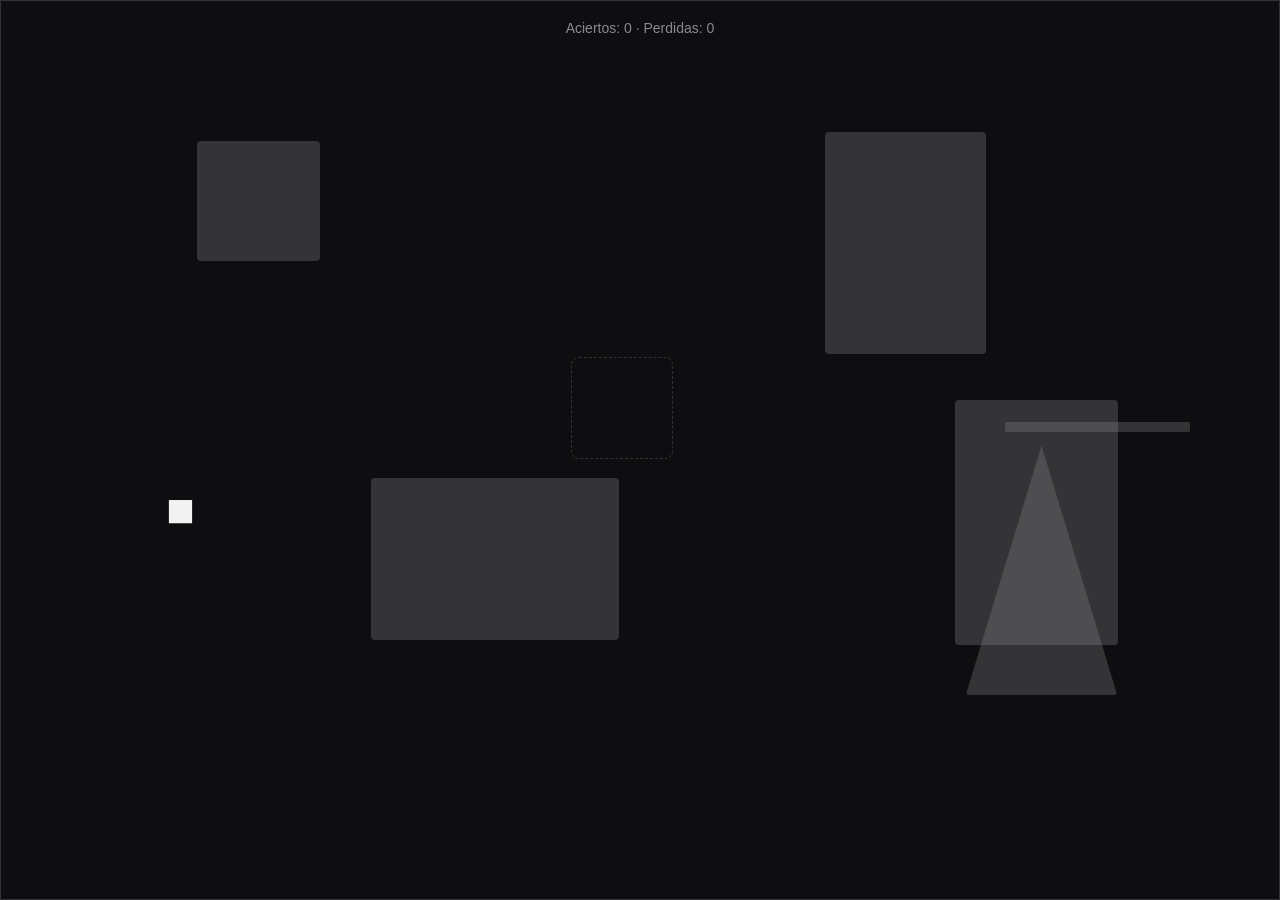
==== Bloque-3/ansiedad/index.html @ 02de0fbb "Ansiedad finalizado" ====
<!-- Bloque-3/ansiedad/index.html -->
<!DOCTYPE html>
<html lang="es">
<head>
  <meta charset="UTF-8">
  <title>Ansiedad</title>
  <link rel="stylesheet" href="../../variables.css">
  <link rel="stylesheet" href="style.css">
</head>
<body>
  <div id="contador">Aciertos: <span id="aciertos">0</span> · Perdidas: <span id="perdidas">0</span></div>
  <div id="canvas-ansiedad" class="contenedor-interfaz">
    <div id="zona-objetivo"></div>
    <div id="figura-ansiedad"></div>
  </div>
  <script src="script.js"></script>
</body>
</html>
---- variables.css ----
/* variables.css — identidad visual compartida por las 9 interfaces */
:root {
  /* Paleta cromática general del sistema */
  --color-fondo: #0e0e10;
  --color-figura-primaria: #f2f2f2;
  --color-figura-secundaria: #8a8a8f;
  --color-acento: #d94f30;

  /* Clave tonal: contraste alto, bajo-clave (fondo oscuro) */
  --color-borde: rgba(255, 255, 255, 0.15);

  /* Tipografía */
  --font-sistema: 'Helvetica Neue', Arial, sans-serif;
}

body {
  margin: 0;
  background: var(--color-fondo);
  font-family: var(--font-sistema);
  color: var(--color-figura-primaria);
  overflow: hidden;
}

/* Marco de encierro común a las 9 interfaces */
.contenedor-interfaz {
  width: 100vw;
  height: 100vh;
  display: flex;
  align-items: center;
  justify-content: center;
  border: 1px solid var(--color-borde);
  box-sizing: border-box;
}
---- Bloque-3/ansiedad/style.css ----
/* Bloque-3/ansiedad/style.css */
#canvas-ansiedad {
  position: relative;
  width: 100vw;
  height: 100vh;
  overflow: hidden;
}

#zona-objetivo {
  position: absolute;
  width: 100px;
  height: 100px;
  border: 1px dashed var(--color-borde);
  border-radius: 8px;
  pointer-events: none;
  transition: border-color 0.2s;
}

#zona-objetivo.activa {
  border-color: var(--color-acento);
}

.obstaculo {
  position: absolute;
  background: var(--color-figura-secundaria);
  opacity: 0.3;
  border-radius: 4px;
  pointer-events: none;
}

#figura-ansiedad {
  position: absolute;
  width: 65px;
  height: 65px;
  cursor: grab;
  user-select: none;
  -webkit-user-drag: none;
  display: flex;
  align-items: center;
  justify-content: center;
  font-size: 48px;
  color: var(--color-figura-primaria);
  touch-action: none;
  z-index: 2;
}

#contador {
  position: fixed;
  top: 20px;
  left: 50%;
  transform: translateX(-50%);
  color: var(--color-figura-secundaria);
  font-size: 14px;
  z-index: 5;
}

/* style.css — agregar estas 3 clases nuevas */
.obstaculo-circulo {
  border-radius: 50%;
}

.obstaculo-triangulo {
  clip-path: polygon(50% 0%, 0% 100%, 100% 100%);
}

.obstaculo-linea {
  border-radius: 2px;
}
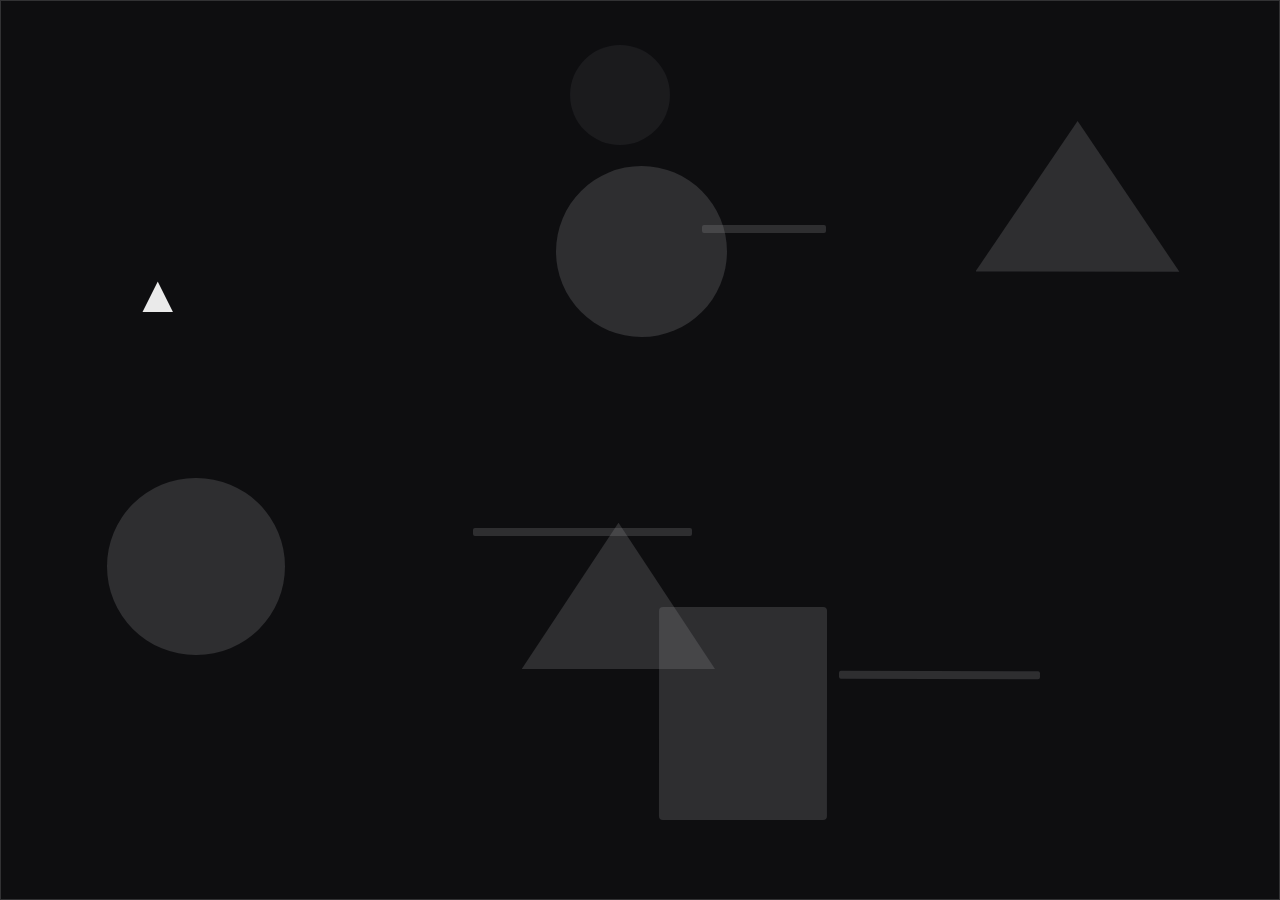
==== commit b8a0a30e: "Intento de ansiedad" ====
--- a/Bloque-3/ansiedad/index.html
+++ b/Bloque-3/ansiedad/index.html
@@ -1,4 +1,3 @@
-<!-- Bloque-3/ansiedad/index.html -->
 <!DOCTYPE html>
 <html lang="es">
 <head>
@@ -8,10 +7,9 @@
   <link rel="stylesheet" href="style.css">
 </head>
 <body>
-  <div id="contador">Aciertos: <span id="aciertos">0</span> · Perdidas: <span id="perdidas">0</span></div>
   <div id="canvas-ansiedad" class="contenedor-interfaz">
     <div id="zona-objetivo"></div>
-    <div id="figura-ansiedad"></div>
+    <!-- Borramos el div #figura-ansiedad estático -->
   </div>
   <script src="script.js"></script>
 </body>
--- a/variables.css
+++ b/variables.css
@@ -30,4 +30,52 @@
   justify-content: center;
   border: 1px solid var(--color-borde);
   box-sizing: border-box;
+}
+
+.mapa-sistema {
+  max-width: 900px;
+  margin: 0 auto;
+  padding: 60px 24px;
+}
+
+.mapa-sistema h1 {
+  font-size: 22px;
+  font-weight: 400;
+  color: var(--color-figura-secundaria);
+  margin-bottom: 48px;
+  line-height: 1.4;
+}
+
+.bloque {
+  margin-bottom: 40px;
+  padding-bottom: 40px;
+  border-bottom: 1px solid var(--color-borde);
+}
+
+.bloque h2 {
+  font-size: 14px;
+  text-transform: uppercase;
+  letter-spacing: 1px;
+  color: var(--color-figura-secundaria);
+  margin-bottom: 16px;
+}
+
+.lista-interfaces {
+  display: flex;
+  gap: 16px;
+  flex-wrap: wrap;
+}
+
+.lista-interfaces a {
+  color: var(--color-figura-primaria);
+  text-decoration: none;
+  font-size: 20px;
+  padding: 12px 20px;
+  border: 1px solid var(--color-borde);
+  transition: background 0.2s;
+}
+
+.lista-interfaces a:hover {
+  background: var(--color-acento);
+  border-color: var(--color-acento);
 }
--- a/Bloque-3/ansiedad/style.css
+++ b/Bloque-3/ansiedad/style.css
@@ -1,31 +1,39 @@
-/* Bloque-3/ansiedad/style.css */
+body {
+  transition: background-color 0.15s ease-out;
+}
+
 #canvas-ansiedad {
   position: relative;
   width: 100vw;
   height: 100vh;
   overflow: hidden;
+  touch-action: none; /* Crucial para evitar scroll en móviles/táctil */
 }
 
+/* El objetivo ahora es una zona más sutil, como una "sombra" de alivio */
 #zona-objetivo {
   position: absolute;
   width: 100px;
   height: 100px;
-  border: 1px dashed var(--color-borde);
-  border-radius: 8px;
+  background-color: var(--color-figura-secundaria);
+  opacity: 0.1; 
+  border-radius: 50%;
   pointer-events: none;
-  transition: border-color 0.2s;
+  transition: opacity 0.2s, transform 0.2s;
 }
 
 #zona-objetivo.activa {
-  border-color: var(--color-acento);
+  opacity: 0.4;
+  transform: scale(1.1);
+  background-color: var(--color-acento);
 }
 
 .obstaculo {
   position: absolute;
   background: var(--color-figura-secundaria);
-  opacity: 0.3;
-  border-radius: 4px;
+  opacity: 0.25;
   pointer-events: none;
+  transform-origin: center center;
 }
 
 #figura-ansiedad {
@@ -38,31 +46,56 @@
   display: flex;
   align-items: center;
   justify-content: center;
-  font-size: 48px;
+  font-size: 52px;
   color: var(--color-figura-primaria);
   touch-action: none;
-  z-index: 2;
-}
-
-#contador {
-  position: fixed;
-  top: 20px;
-  left: 50%;
-  transform: translateX(-50%);
-  color: var(--color-figura-secundaria);
-  font-size: 14px;
   z-index: 5;
 }
 
-/* style.css — agregar estas 3 clases nuevas */
-.obstaculo-circulo {
-  border-radius: 50%;
+.figura-ansiedad {
+  position: absolute;
+  width: 65px;
+  height: 65px;
+  cursor: grab;
+  user-select: none;
+  -webkit-user-drag: none;
+  display: flex;
+  align-items: center;
+  justify-content: center;
+  font-size: 52px;
+  color: var(--color-figura-primaria);
+  touch-action: none;
+  z-index: 5;
 }
 
-.obstaculo-triangulo {
-  clip-path: polygon(50% 0%, 0% 100%, 100% 100%);
+.figura-ansiedad:active {
+  cursor: grabbing;
 }
 
-.obstaculo-linea {
-  border-radius: 2px;
+/* Clases de formas geométricas abstractas */
+.obstaculo-circulo { border-radius: 50%; }
+.obstaculo-triangulo { clip-path: polygon(50% 0%, 0% 100%, 100% 100%); }
+.obstaculo-linea { border-radius: 2px; }
+.obstaculo-cuadrado { border-radius: 4px; }
+
+/* style.css - Agregá esto al final */
+.trauma-visual {
+  animation: trauma 0.4s cubic-bezier(.36,.07,.19,.97) both;
+  background-color: var(--color-acento) !important;
+}
+
+@keyframes trauma {
+  0%, 100% { transform: translate(0, 0); }
+  10%, 30%, 50%, 70%, 90% { transform: translate(-12px, 8px); }
+  20%, 40%, 60%, 80% { transform: translate(12px, -8px); }
+}
+
+.cicatriz-ansiedad {
+  position: absolute;
+  font-size: 52px;
+  color: var(--color-figura-secundaria);
+  opacity: 0.2;
+  pointer-events: none;
+  filter: blur(3px) grayscale(100%);
+  z-index: 1;
 }
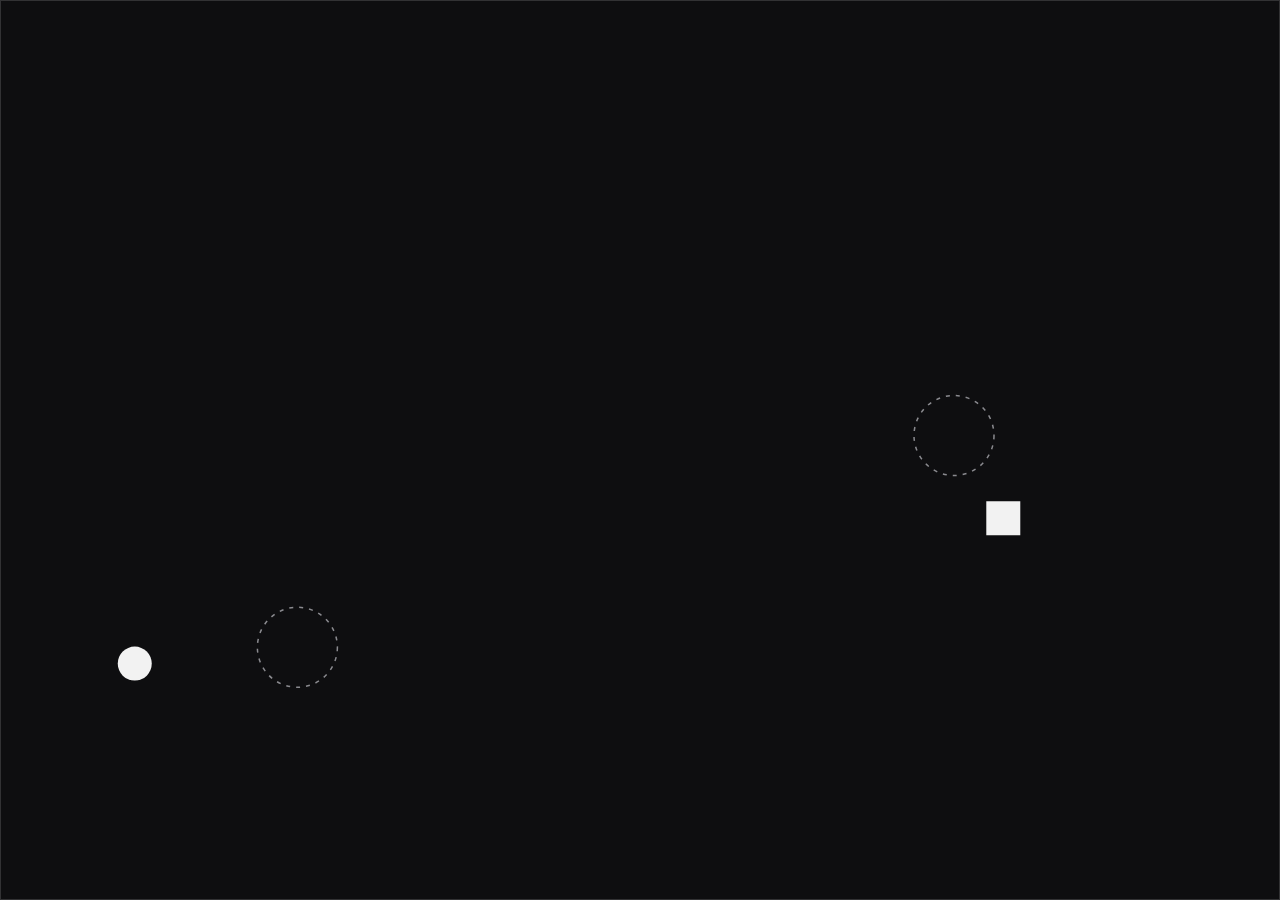
==== commit 2487da7a: "Bloque 3 finalizado" ====
--- a/Bloque-3/ansiedad/index.html
+++ b/Bloque-3/ansiedad/index.html
@@ -7,10 +7,14 @@
   <link rel="stylesheet" href="style.css">
 </head>
 <body>
+  <div id="info">
+    <span><span id="contadorResueltas"></span></span>
+    <span> <span id="contadorPerdidas"></span></span>
+  </div>
   <div id="canvas-ansiedad" class="contenedor-interfaz">
-    <div id="zona-objetivo"></div>
-    <!-- Borramos el div #figura-ansiedad estático -->
+    <canvas id="lienzo"></canvas>
   </div>
+
   <script src="script.js"></script>
 </body>
 </html>
--- a/Bloque-3/ansiedad/style.css
+++ b/Bloque-3/ansiedad/style.css
@@ -1,101 +1,28 @@
-body {
-  transition: background-color 0.15s ease-out;
-}
-
 #canvas-ansiedad {
   position: relative;
   width: 100vw;
   height: 100vh;
   overflow: hidden;
-  touch-action: none; /* Crucial para evitar scroll en móviles/táctil */
 }
 
-/* El objetivo ahora es una zona más sutil, como una "sombra" de alivio */
-#zona-objetivo {
+#lienzo {
   position: absolute;
-  width: 100px;
-  height: 100px;
-  background-color: var(--color-figura-secundaria);
-  opacity: 0.1; 
-  border-radius: 50%;
-  pointer-events: none;
-  transition: opacity 0.2s, transform 0.2s;
+  top: 0;
+  left: 0;
+  -webkit-user-drag: none;
+  user-select: none;
+  touch-action: none;
+  cursor: grab;
 }
 
-#zona-objetivo.activa {
-  opacity: 0.4;
-  transform: scale(1.1);
-  background-color: var(--color-acento);
-}
-
-.obstaculo {
-  position: absolute;
-  background: var(--color-figura-secundaria);
-  opacity: 0.25;
-  pointer-events: none;
-  transform-origin: center center;
-}
-
-#figura-ansiedad {
-  position: absolute;
-  width: 65px;
-  height: 65px;
-  cursor: grab;
-  user-select: none;
-  -webkit-user-drag: none;
+#info {
+  position: fixed;
+  top: 20px;
+  left: 50%;
+  transform: translateX(-50%);
   display: flex;
-  align-items: center;
-  justify-content: center;
-  font-size: 52px;
-  color: var(--color-figura-primaria);
-  touch-action: none;
+  gap: 24px;
+  color: var(--color-figura-secundaria);
+  font-size: 14px;
   z-index: 5;
-}
-
-.figura-ansiedad {
-  position: absolute;
-  width: 65px;
-  height: 65px;
-  cursor: grab;
-  user-select: none;
-  -webkit-user-drag: none;
-  display: flex;
-  align-items: center;
-  justify-content: center;
-  font-size: 52px;
-  color: var(--color-figura-primaria);
-  touch-action: none;
-  z-index: 5;
-}
-
-.figura-ansiedad:active {
-  cursor: grabbing;
-}
-
-/* Clases de formas geométricas abstractas */
-.obstaculo-circulo { border-radius: 50%; }
-.obstaculo-triangulo { clip-path: polygon(50% 0%, 0% 100%, 100% 100%); }
-.obstaculo-linea { border-radius: 2px; }
-.obstaculo-cuadrado { border-radius: 4px; }
-
-/* style.css - Agregá esto al final */
-.trauma-visual {
-  animation: trauma 0.4s cubic-bezier(.36,.07,.19,.97) both;
-  background-color: var(--color-acento) !important;
-}
-
-@keyframes trauma {
-  0%, 100% { transform: translate(0, 0); }
-  10%, 30%, 50%, 70%, 90% { transform: translate(-12px, 8px); }
-  20%, 40%, 60%, 80% { transform: translate(12px, -8px); }
-}
-
-.cicatriz-ansiedad {
-  position: absolute;
-  font-size: 52px;
-  color: var(--color-figura-secundaria);
-  opacity: 0.2;
-  pointer-events: none;
-  filter: blur(3px) grayscale(100%);
-  z-index: 1;
 }
